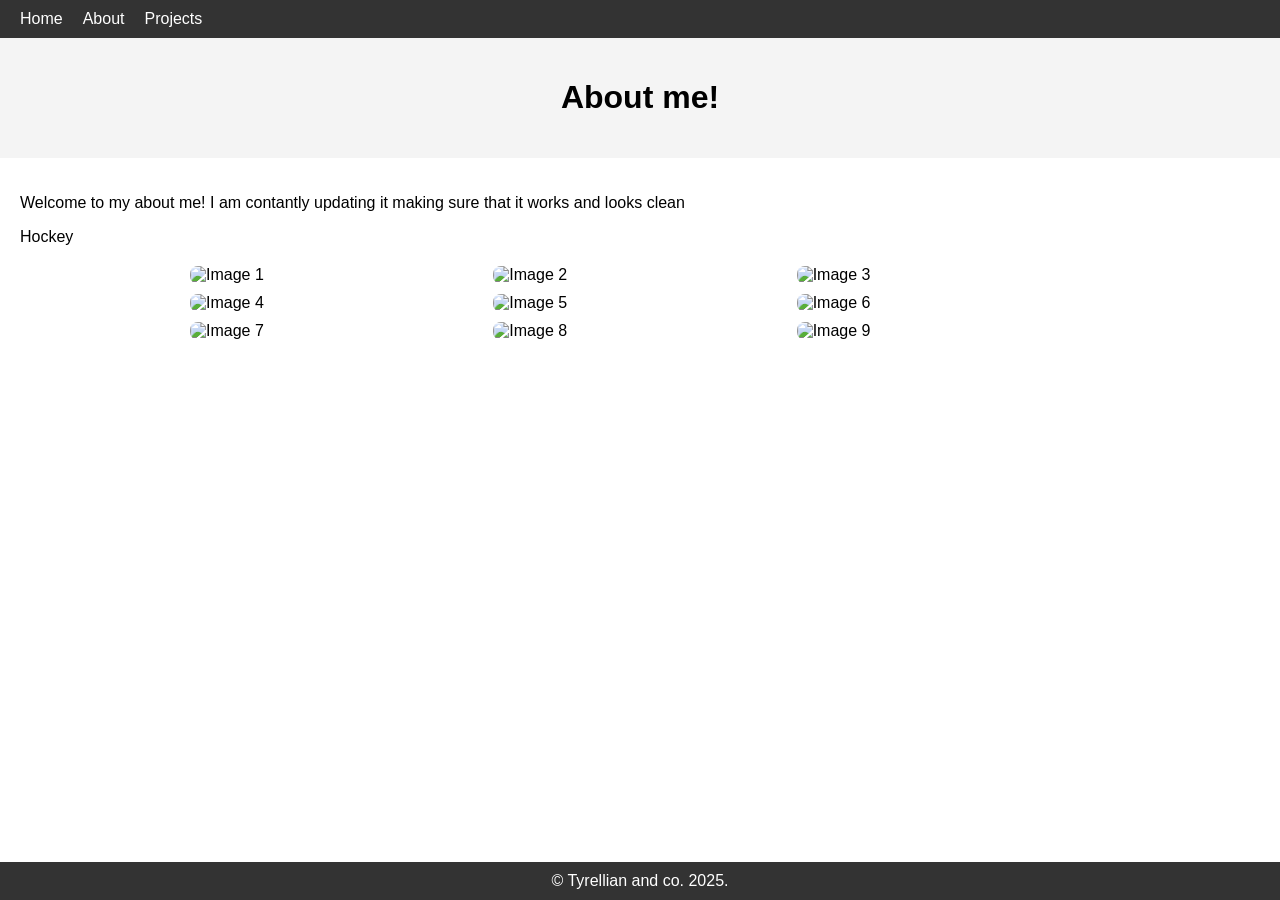
==== about.html @ 18b715c2 "Add files via upload" ====
<!DOCTYPE html>
<html lang="en">
<head>
    <title>Tyrellians Website</title>
    <meta charset="UTF-8">
    <meta name="viewport" content="width=device-width, initial-scale=1.0">
    <style>
        body { font-family: Arial, sans-serif; margin: 0; padding: 0; }
        nav { background: #333; padding: 10px; }
        nav a { color: #fff; margin: 0 10px; text-decoration: none; }
        header { background: #f4f4f4; padding: 20px; text-align: center; }
        footer { background: #333; color: #fff; text-align: center; padding: 10px 0; position: fixed; width: 100%; bottom: 0; }
        main { padding: 20px; }
        .grid-container {
            display: grid;
            grid-template-columns: repeat(3, 1fr);
            gap: 10px;
            margin: 20px auto;
            max-width: 900px;
        }
        .grid-container img {
            width: 100%;
            height: auto;
            display: block;
            border-radius: 8px;
        }
        .dropdown {
          position: relative;
          display: inline-block;
        }

        .dropdown-content {
          display: none;
          position: absolute;
          background: #fff;
          min-width: 160px;
          box-shadow: 0 8px 16px rgba(0,0,0,0.2);
          z-index: 1;
          top: 100%;
          left: 0;
        }

        .dropdown:hover .dropdown-content,
        .dropdown:focus-within .dropdown-content {
          display: block;
        }

        .dropdown-content li {
          padding: 8px 16px;
        }

        .dropdown-content li a {
          color: #333;
          text-decoration: none;
          display: block;
          cursor: pointer;
        }
    </style>
</head>
<body>
    <nav>
        <ul style="list-style: none; margin: 0; padding: 0; display: flex; align-items: center;">
          <li><a href="/WEBD1000/home.html">Home</a></li>
          <li class="dropdown">
            <a href="/WEBD1000/about.html">About</a>
            <ul class="dropdown-content" style="list-style: none; margin: 0; padding: 0;">
              <li><a href="/WEBD1000/hockey.html">Hockey</a></li>
              <li><a href="/WEBD1000/golf.html">Golf</a></li>
              <li><a href="/WEBD1000/college.html">College</a></li>
            </ul>
          </li>
          <li><a href="/WEBD1000/projects.html">Projects</a></li>
        </ul>
    </nav>
    <header>
        <h1>About me!</h1>
    </header>
    <main>
        <p>Welcome to my about me! I am contantly updating it making sure that it works and looks clean</p>
        <p>Hockey</p>
        <div class="grid-container">
            <img src="Images/9fbefe45-7434-4e88-a49f-bef8c11096d6.jpg" alt="Image 1">
            <img src="Images/c11b5606-673f-41bb-8577-11cf2061d441.jpg" alt="Image 2">
            <img src="Images/d74d81af-5e90-4dbc-8537-c328183a31ea.jpg" alt="Image 3">
            <img src="Images/ee0f05ed-7301-4a29-b898-636c791e8ddc.jpg" alt="Image 4">
            <img src="Images/FB_IMG_1745734903699.webp" alt="Image 5">
            <img src="Images/Messenger_creation_46A17D2A-E477-449E-966F-890BC808035F.webp" alt="Image 6">
            <img src="Images/Messenger_creation_9009233C-5715-44D2-9631-38970E73E3FB.webp" alt="Image 7">
            <img src="Images/Messenger_creation_93445462-57D3-4A44-A8BB-ED5A0D6A52E2.webp" alt="Image 8">
            <img src="Images/Messenger_creation_B20D68D5-A8C3-40AC-B531-A3E8E613B809.webp" alt="Image 9">
        </div>
    </main>
    <footer>
        &copy; Tyrellian and co. 2025.
    </footer>
</body>
</html>
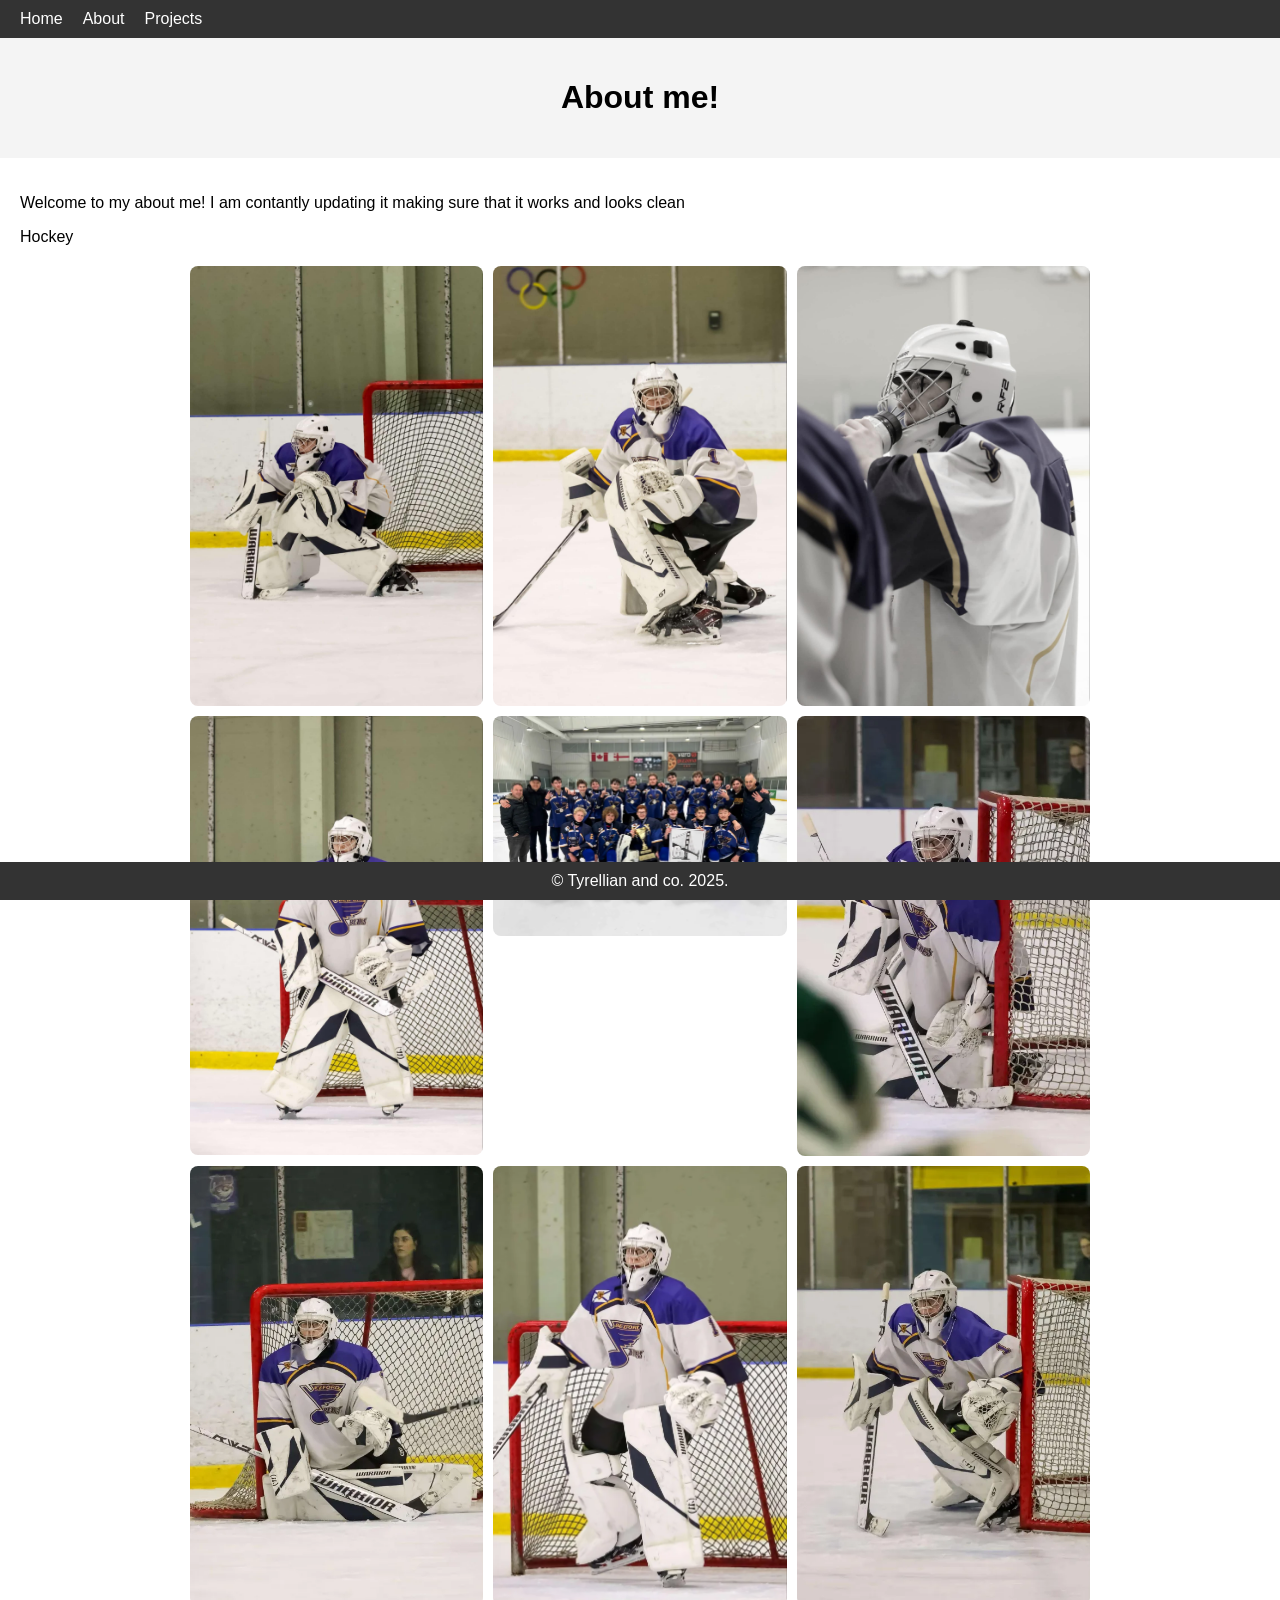
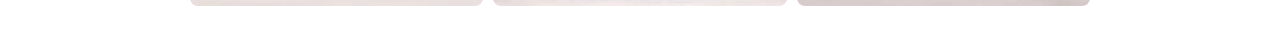
==== commit 775c479e: "hub" ====
--- a/about.html
+++ b/about.html
@@ -60,16 +60,16 @@
 <body>
     <nav>
         <ul style="list-style: none; margin: 0; padding: 0; display: flex; align-items: center;">
-          <li><a href="/WEBD1000/home.html">Home</a></li>
+          <li><a href="/TyrellianHub/home.html">Home</a></li>
           <li class="dropdown">
-            <a href="/WEBD1000/about.html">About</a>
+            <a href="/TyrellianHub/about.html">About</a>
             <ul class="dropdown-content" style="list-style: none; margin: 0; padding: 0;">
-              <li><a href="/WEBD1000/hockey.html">Hockey</a></li>
-              <li><a href="/WEBD1000/golf.html">Golf</a></li>
-              <li><a href="/WEBD1000/college.html">College</a></li>
+              <li><a href="/TyrellianHub/hockey.html">Hockey</a></li>
+              <li><a href="/TyrellianHub/golf.html">Golf</a></li>
+              <li><a href="/TyrellianHub/college.html">College</a></li>
             </ul>
           </li>
-          <li><a href="/WEBD1000/projects.html">Projects</a></li>
+          <li><a href="/TyrellianHub/projects.html">Projects</a></li>
         </ul>
     </nav>
     <header>
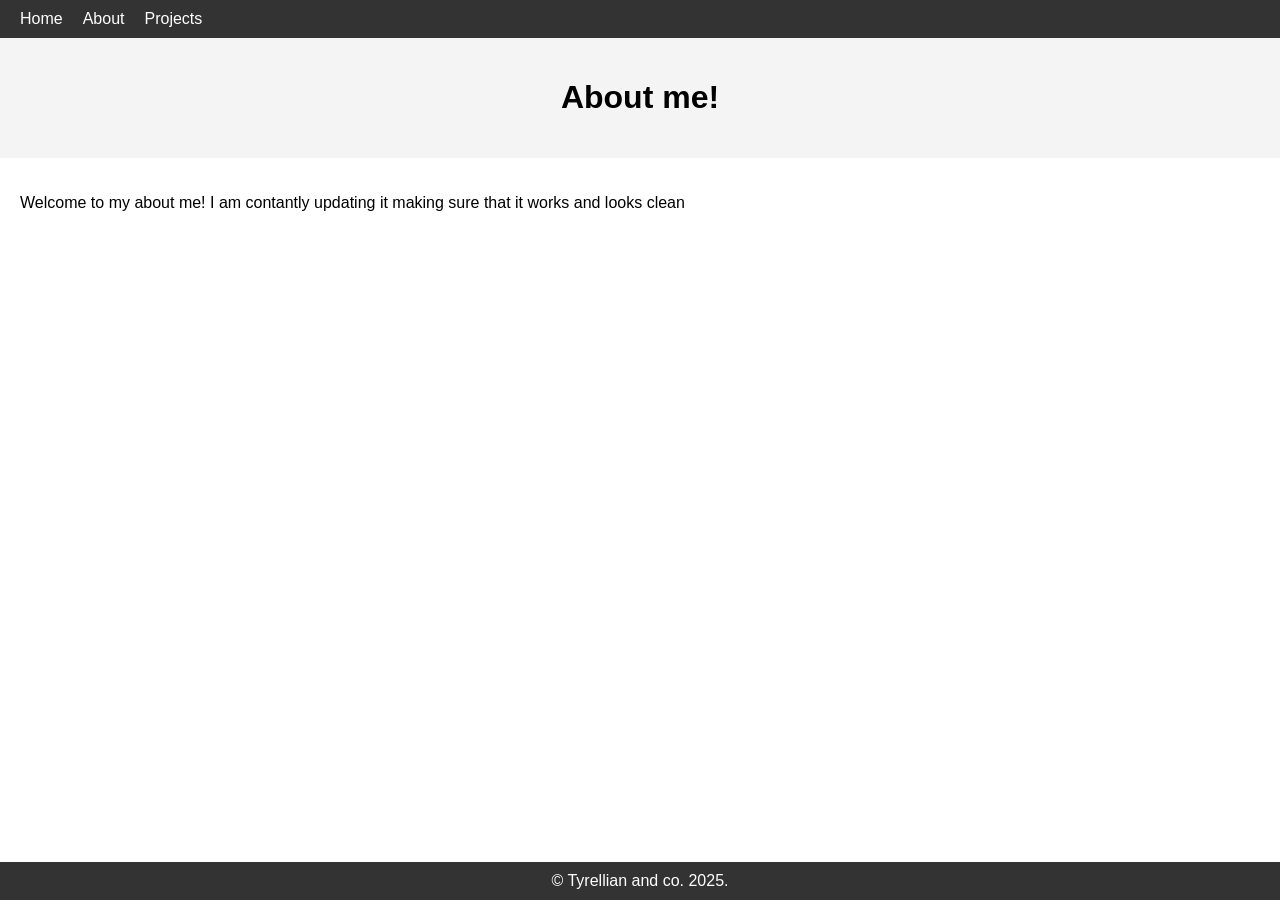
==== commit 52901fe7: "as" ====
--- a/about.html
+++ b/about.html
@@ -60,16 +60,23 @@
 <body>
     <nav>
         <ul style="list-style: none; margin: 0; padding: 0; display: flex; align-items: center;">
-          <li><a href="/TyrellianHub/home.html">Home</a></li>
+          <li><a href="home.html">Home</a></li>
           <li class="dropdown">
-            <a href="/TyrellianHub/about.html">About</a>
+            <a href="about.html">About</a>
             <ul class="dropdown-content" style="list-style: none; margin: 0; padding: 0;">
-              <li><a href="/TyrellianHub/hockey.html">Hockey</a></li>
-              <li><a href="/TyrellianHub/golf.html">Golf</a></li>
-              <li><a href="/TyrellianHub/college.html">College</a></li>
+              <li><a href="hockey.html">Hockey</a></li>
+              <li><a href="golf.html">Golf</a></li>
+              <li><a href="college.html">College</a></li>
             </ul>
           </li>
-          <li><a href="/TyrellianHub/projects.html">Projects</a></li>
+          <li class="dropdown">
+            <a href="projects.html">Projects</a>
+            <ul class="dropdown-content" style="list-style: none; margin: 0; padding: 0;">
+              <li><a href="placeholder1.html">Placeholder 1</a></li>
+              <li><a href="placeholder2.html">Placeholder 2</a></li>
+              <li><a href="placeholder3.html">Placeholder 3</a></li>
+            </ul>
+          </li>
         </ul>
     </nav>
     <header>
@@ -77,21 +84,10 @@
     </header>
     <main>
         <p>Welcome to my about me! I am contantly updating it making sure that it works and looks clean</p>
-        <p>Hockey</p>
-        <div class="grid-container">
-            <img src="Images/9fbefe45-7434-4e88-a49f-bef8c11096d6.jpg" alt="Image 1">
-            <img src="Images/c11b5606-673f-41bb-8577-11cf2061d441.jpg" alt="Image 2">
-            <img src="Images/d74d81af-5e90-4dbc-8537-c328183a31ea.jpg" alt="Image 3">
-            <img src="Images/ee0f05ed-7301-4a29-b898-636c791e8ddc.jpg" alt="Image 4">
-            <img src="Images/FB_IMG_1745734903699.webp" alt="Image 5">
-            <img src="Images/Messenger_creation_46A17D2A-E477-449E-966F-890BC808035F.webp" alt="Image 6">
-            <img src="Images/Messenger_creation_9009233C-5715-44D2-9631-38970E73E3FB.webp" alt="Image 7">
-            <img src="Images/Messenger_creation_93445462-57D3-4A44-A8BB-ED5A0D6A52E2.webp" alt="Image 8">
-            <img src="Images/Messenger_creation_B20D68D5-A8C3-40AC-B531-A3E8E613B809.webp" alt="Image 9">
-        </div>
     </main>
     <footer>
         &copy; Tyrellian and co. 2025.
     </footer>
 </body>
 </html>
+ 
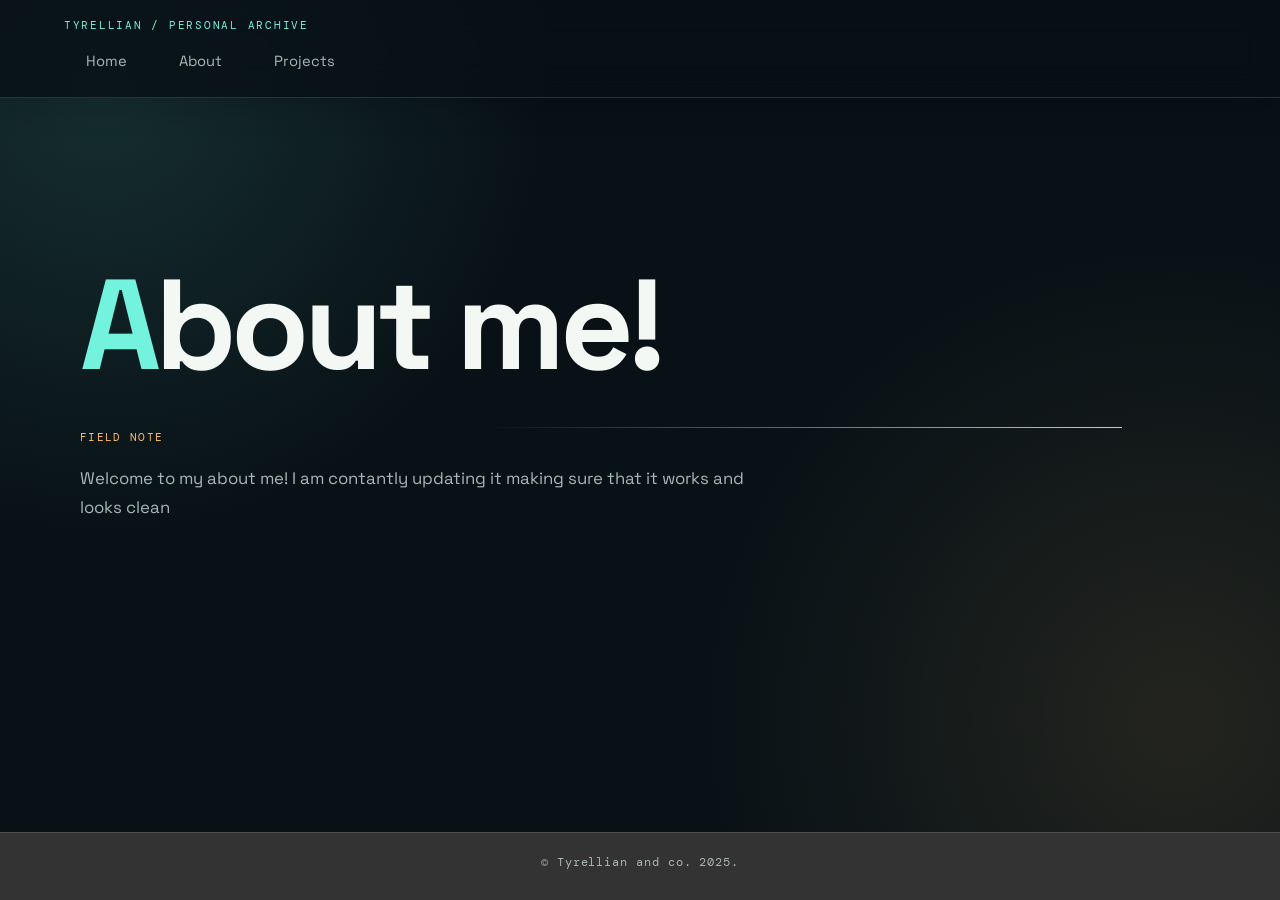
==== commit e1c33b50: "updt" ====
--- a/about.html
+++ b/about.html
@@ -56,6 +56,7 @@
           cursor: pointer;
         }
     </style>
+    <link rel="stylesheet" href="style.css">
 </head>
 <body>
     <nav>
--- a/style.css
+++ b/style.css
@@ -0,0 +1,217 @@
+@import url('https://fonts.googleapis.com/css2?family=DM+Mono:wght@400;500&family=Space+Grotesk:wght@400;500;600;700&display=swap');
+
+:root {
+    --ink: #081116;
+    --ink-soft: #101d24;
+    --panel: rgba(20, 36, 43, 0.82);
+    --line: rgba(199, 231, 225, 0.16);
+    --text: #f4f8f5;
+    --muted: #a7b7b6;
+    --cyan: #73f2de;
+    --amber: #ffbe63;
+    --coral: #ff806e;
+    --shadow: 0 24px 70px rgba(0, 0, 0, 0.28);
+}
+
+* { box-sizing: border-box; }
+html { scroll-behavior: smooth; }
+body {
+    display: flex;
+    flex-direction: column;
+    min-height: 100vh;
+    margin: 0;
+    color: var(--text);
+    background:
+        radial-gradient(circle at 8% 10%, rgba(115, 242, 222, 0.13), transparent 28rem),
+        radial-gradient(circle at 92% 80%, rgba(255, 190, 99, 0.11), transparent 30rem),
+        var(--ink);
+    font-family: 'Space Grotesk', sans-serif;
+}
+body::before {
+    position: fixed;
+    inset: 0;
+    z-index: -1;
+    opacity: 0.18;
+    background-image: linear-gradient(rgba(255,255,255,0.035) 1px, transparent 1px), linear-gradient(90deg, rgba(255,255,255,0.035) 1px, transparent 1px);
+    background-size: 40px 40px;
+    content: '';
+    pointer-events: none;
+}
+
+a { color: inherit; }
+nav {
+    position: sticky;
+    top: 0;
+    z-index: 10;
+    padding: 18px clamp(20px, 5vw, 76px);
+    border-bottom: 1px solid var(--line);
+    background: rgba(8, 17, 22, 0.82);
+    box-shadow: 0 10px 30px rgba(0, 0, 0, 0.16);
+    backdrop-filter: blur(18px);
+}
+nav::before {
+    display: block;
+    margin-bottom: 11px;
+    color: var(--cyan);
+    font-family: 'DM Mono', monospace;
+    font-size: 0.68rem;
+    letter-spacing: 0.16em;
+    text-transform: uppercase;
+    content: 'TYRELLIAN / PERSONAL ARCHIVE';
+}
+nav ul { display: flex; align-items: center; gap: 8px; }
+nav li { position: relative; list-style: none; }
+nav a {
+    display: block;
+    padding: 9px 12px;
+    color: var(--muted);
+    font-size: 0.92rem;
+    text-decoration: none;
+    transition: color 180ms ease, background 180ms ease, transform 180ms ease;
+}
+nav > ul > li > a:hover,
+nav > ul > li > a:focus-visible {
+    color: var(--text);
+    border-radius: 6px;
+    background: rgba(115, 242, 222, 0.1);
+    transform: translateY(-1px);
+}
+.dropdown-content {
+    position: absolute;
+    top: calc(100% + 10px);
+    left: 0;
+    display: none;
+    min-width: 190px;
+    padding: 8px;
+    border: 1px solid var(--line);
+    border-radius: 10px;
+    background: rgba(16, 29, 36, 0.97);
+    box-shadow: var(--shadow);
+}
+.dropdown-content::after {
+    position: absolute;
+    top: -10px;
+    right: 0;
+    left: 0;
+    height: 10px;
+    content: '';
+}
+.dropdown:hover .dropdown-content,
+.dropdown:focus-within .dropdown-content { display: block; animation: dropIn 500ms ease both; }
+.dropdown-content::before {
+    position: absolute;
+    top: -6px;
+    left: 22px;
+    width: 10px;
+    height: 10px;
+    border-top: 1px solid var(--line);
+    border-left: 1px solid var(--line);
+    background: rgba(16, 29, 36, 0.97);
+    content: '';
+    transform: rotate(45deg);
+}
+.dropdown-content li a { padding: 10px 12px; color: var(--muted); }
+.dropdown-content li a:hover,
+.dropdown-content li a:focus-visible { color: var(--cyan); background: rgba(115, 242, 222, 0.08); }
+
+header, main, footer { width: min(1120px, calc(100% - 40px)); margin: 0 auto; }
+header {
+    position: relative;
+    display: grid;
+    grid-template-columns: minmax(0, 1fr);
+    align-items: end;
+    min-height: 330px;
+    padding: clamp(42px, 8vw, 90px) 0 46px;
+    background: transparent;
+    text-align: left;
+}
+header::after {
+    position: absolute;
+    right: 7%;
+    bottom: 0;
+    width: 57%;
+    height: 1px;
+    background: linear-gradient(90deg, transparent, var(--cyan));
+    content: '';
+}
+h1, h2, h3 { margin: 0; letter-spacing: -0.045em; }
+h1 { max-width: 850px; font-size: clamp(3.2rem, 10vw, 8.5rem); line-height: 0.88; }
+h1::first-letter { color: var(--cyan); }
+header p { max-width: 550px; margin: 22px 0 0; color: var(--muted); font-size: 1.05rem; line-height: 1.65; }
+main {
+    flex: 1;
+    padding: 0 0 90px;
+}
+main > p { max-width: 680px; color: var(--muted); font-size: 1.05rem; line-height: 1.75; }
+main > p:first-child { margin-top: 0; }
+main > p:first-child::before {
+    display: block;
+    margin-bottom: 16px;
+    color: var(--amber);
+    font-family: 'DM Mono', monospace;
+    font-size: 0.7rem;
+    letter-spacing: 0.12em;
+    text-transform: uppercase;
+    content: 'FIELD NOTE';
+}
+.responsive-img {
+    width: 100%;
+    max-width: 560px !important;
+    margin: 0 !important;
+    border: 1px solid var(--line);
+    border-radius: 14px;
+    box-shadow: var(--shadow);
+}
+.home-hero-image { margin-top: 28px !important; }
+footer {
+    position: static !important;
+    width: 100% !important;
+    max-width: none;
+    margin: 0;
+}
+.grid-container {
+    display: grid;
+    grid-template-columns: repeat(3, minmax(0, 1fr));
+    gap: 14px;
+    width: 100%;
+    max-width: none;
+    margin: 34px 0 0;
+}
+.grid-container img {
+    width: 100%;
+    aspect-ratio: 1.15;
+    object-fit: cover;
+    border: 1px solid var(--line);
+    border-radius: 8px;
+    filter: saturate(0.88);
+    transition: filter 240ms ease, transform 240ms ease, border-color 240ms ease;
+}
+.grid-container img:hover { border-color: var(--cyan); filter: saturate(1.12); transform: translateY(-5px); }
+.grid-container img:nth-child(3) { object-position: center 25%; }
+.grid-container img:nth-child(6) { object-position: center 45%; }
+.grid-container img:nth-child(7) { object-position: center 65%; }
+.grid-container img:nth-child(8) { object-position: center 25%; }
+footer {
+    padding: 22px 0 30px;
+    border-top: 1px solid var(--line);
+    color: var(--muted);
+    font-family: 'DM Mono', monospace;
+    font-size: 0.72rem;
+    letter-spacing: 0.08em;
+}
+
+@keyframes dropIn { from { opacity: 0; transform: translateY(-5px); } to { opacity: 1; transform: translateY(0); } }
+@media (max-width: 650px) {
+    nav { padding: 14px 20px; }
+    nav ul { flex-wrap: wrap; gap: 2px; }
+    nav a { padding: 8px 9px; font-size: 0.8rem; }
+    .dropdown-content { position: fixed; top: 92px; left: 20px; }
+    header, main { width: min(100% - 32px, 1120px); }
+    .responsive-img { max-width: 100% !important; }
+    header { min-height: 270px; padding-top: 55px; }
+    h1 { font-size: clamp(3.5rem, 19vw, 6rem); }
+    .grid-container { grid-template-columns: repeat(2, minmax(0, 1fr)); gap: 9px; }
+}
+@media (max-width: 390px) {
+    .grid-container { grid-template-columns: 1fr; }
+}
